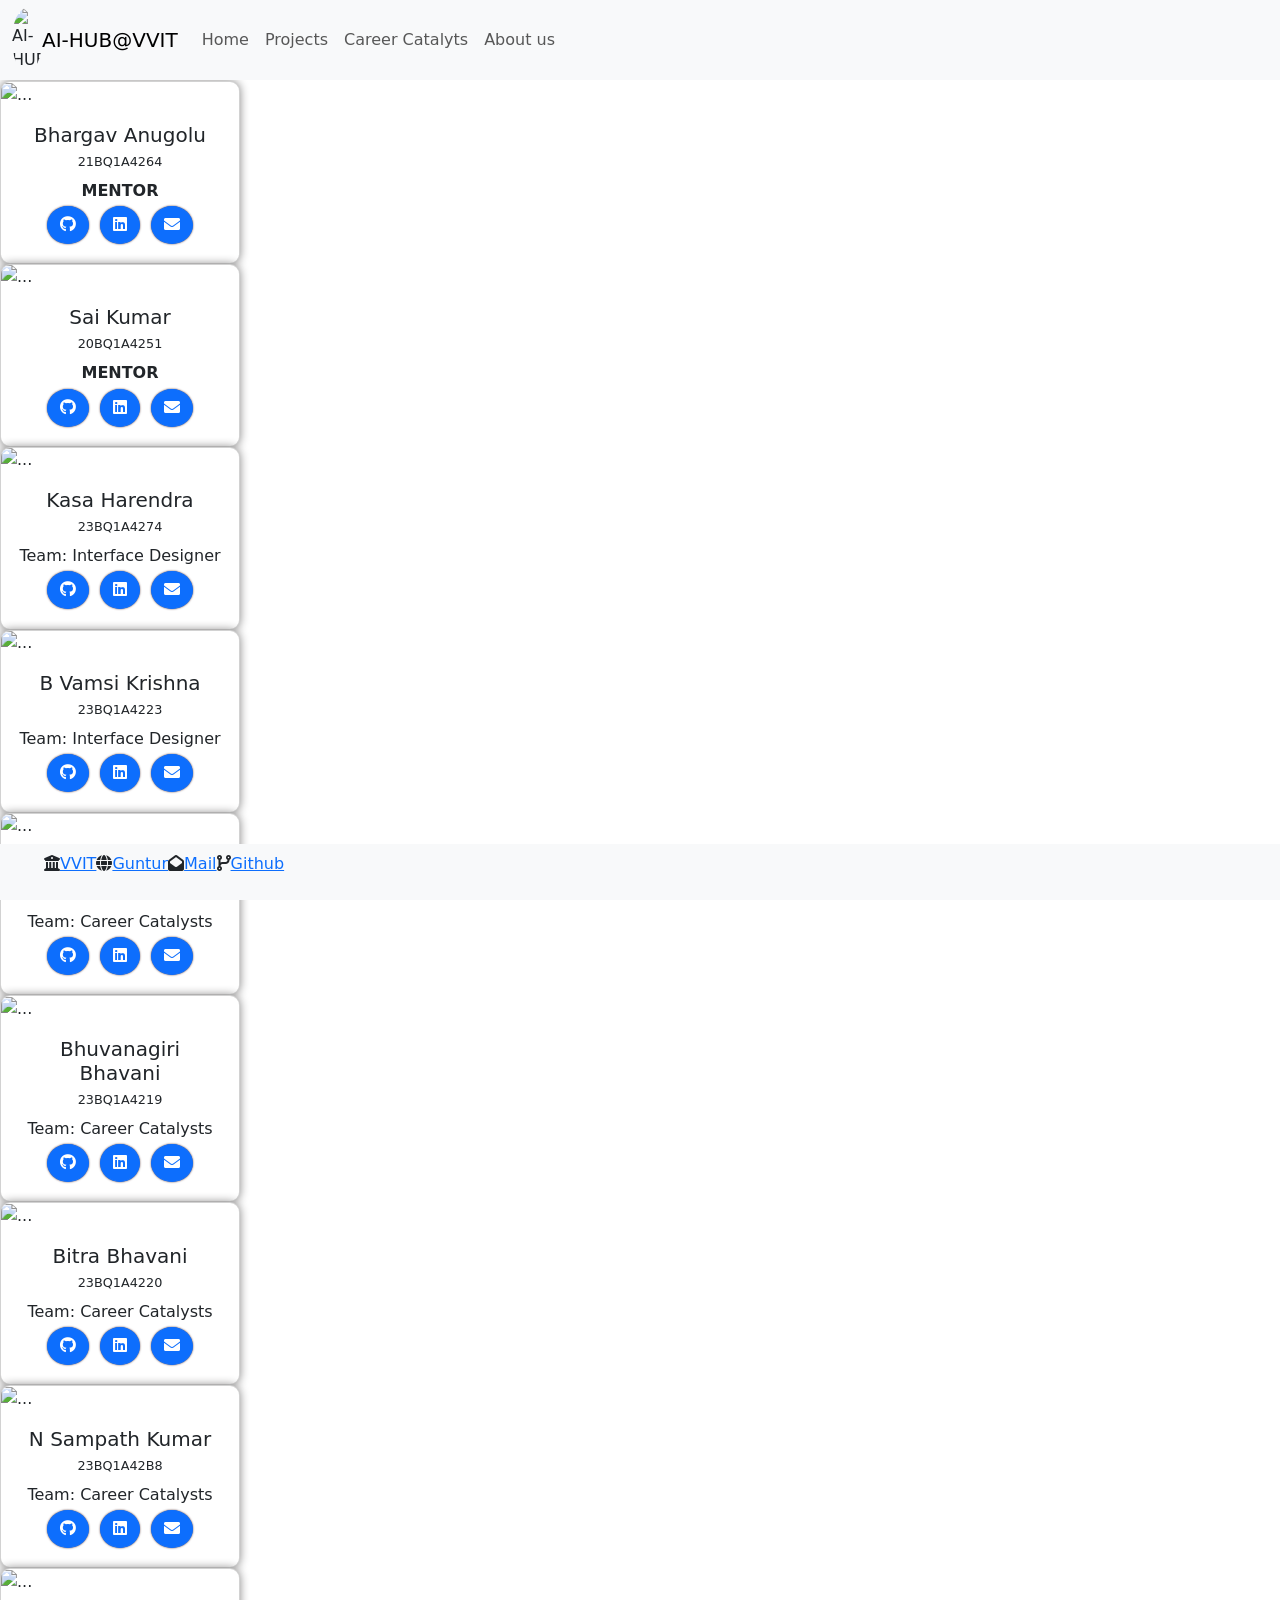
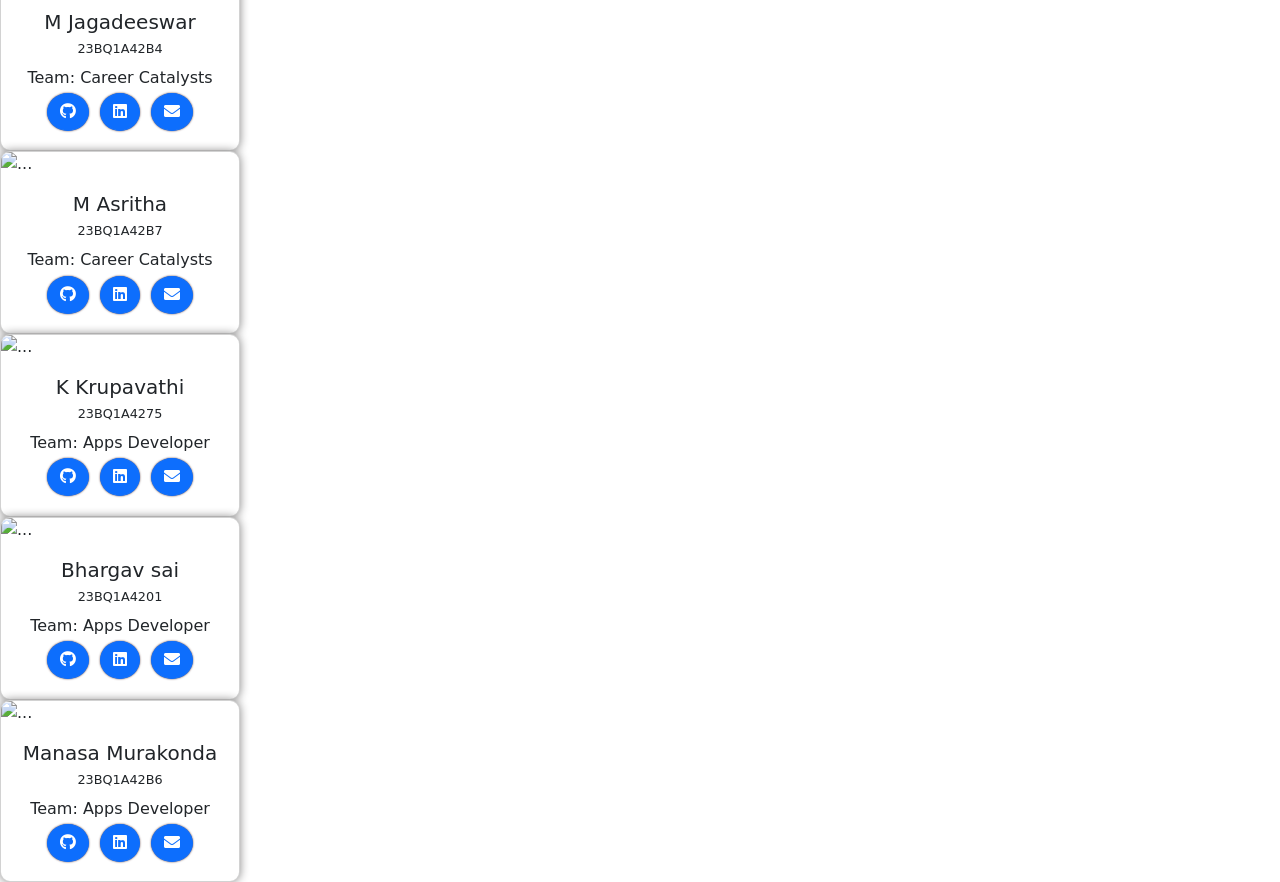
==== About.html @ 00f098e9 "Merge e3ce152802c4a9454dca4dfce5a7c7406c2633f1 into 0414c725c9d4ddbec4cc62313712c89ced0d9eaf" ====
<!DOCTYPE html>
<html lang="en">
<head>
    <meta charset="UTF-8">
    <meta name="viewport" content="width=device-width, initial-scale=1.0">
    <link rel="icon" href="./images/ai.png" type="image/png">
    <required-links></required-links>
    <link rel="stylesheet" href="./styling/about.css">
    <meta name="viewport" content="width=device-width, initial-scale=1.0">
    <link rel="stylesheet" href="https://cdnjs.cloudflare.com/ajax/libs/font-awesome/5.15.2/css/all.min.css"/>
    <title>AI-HUB-About</title>
</head>
<body>
    <special-header></special-header>
    <h1 id="page-title">People</h1>
    <hr>
    <div id="cards">
        <div class="card">
            <div id="card-image">
              <img src="./images/team/AI-HUB.jpg" alt="...">
            </div>  
            <div class="card-body">
              <div class="details">
              <h5 class="card-title">Bhargav Anugolu <br> <span id="roll">21BQ1A4264</span></h5>
              <p class="card-text"><b>MENTOR</b><br></p></div>
              <div id="buttons">
                <a href="https://github.com/smashcoder2003" class="btn btn-primary"><i class="fa-brands fa-github"></i></a>
                <a href="" class="btn btn-primary"><i class="fa-brands fa-linkedin"></i></a>
                <a href="mailto:" class="btn btn-primary"><i class="fas fa-envelope"></i></a>
              </div>
            </div>
        </div>
        <div class="card">
          <div id="card-image">
            <img src="./images/team/sai Kumar.jpeg" alt="...">
          </div>  
          <div class="card-body">
            <div class="details">
              <h5 class="card-title">Sai Kumar <br> <span id="roll">20BQ1A4251</span></h5>
              <p class="card-text"><b>MENTOR</b><br></p>
            </div>
            <div id="buttons">
              <a href="https://github.com/saikumarseela" class="btn btn-primary"><i class="fa-brands fa-github"></i></a>
              <a href="https://www.linkedin.com/in/saikumarseela/" class="btn btn-primary"><i class="fa-brands fa-linkedin"></i></a>
              <a href="mailto:workwithsaikumar@gmail.com" class="btn btn-primary"><i class="fas fa-envelope"></i></a>
            </div>
          </div>
          </div>
        <div class="card">
            <div id="card-image">
              <img src="./images/team/Harendra4274(1).jpg" alt="...">
            </div>  
            <div class="card-body">
              <div class="details">
              <h5 class="card-title">Kasa Harendra <br> <span id="roll">23BQ1A4274</span></h5>
              <p class="card-text">Team: Interface Designer</p></div>
              <div id="buttons">
                <a href="https://github.com/Kasa-Harendra" class="btn btn-primary"><i class="fa-brands fa-github"></i></a>
                <a href="" class="btn btn-primary"><i class="fa-brands fa-linkedin"></i></a>
                <a href="mailto:harendrakasa@gmail.com" class="btn btn-primary"><i class="fas fa-envelope"></i></a>
              </div>
            </div>
        </div>
        <div class="card">
            <div id="card-image">
              <img src="./images/team/Vamsi.jpg" class="card-img-top" alt="...">
            </div>
            <div class="card-body">
              <div class="details">
              <h5 class="card-title"> B Vamsi Krishna <br> <span id="roll">23BQ1A4223</h5>
              <p class="card-text">Team: Interface Designer</p></div>
              <div id="buttons">
                <a href="https://github.com/69492" class="btn btn-primary"><i class="fa-brands fa-github"></i></a>
                <a href="" class="btn btn-primary"><i class="fa-brands fa-linkedin"></i></a>
                <a href="mailto:" class="btn btn-primary"><i class="fas fa-envelope"></i></a>
              </div>
            </div>
        </div>
        <div class="card">
            <div id="card-image">
              <img src="./images/team/Jayasri.jpg" class="card-img-top" alt="...">
            </div>
            <div class="card-body">
              <div class="details">
              <h5 class="card-title">Bitra Jayasri <br> <span id="roll">23BQ1A4221</h5>
              <p class="card-text">Team: Career Catalysts</p></div>
              <div id="buttons">
                <a href="https://github.com/JayaSriBitra" class="btn btn-primary"><i class="fa-brands fa-github"></i></a>
                <a href="" class="btn btn-primary"><i class="fa-brands fa-linkedin"></i></a>
                <a href="mailto:" class="btn btn-primary"><i class="fas fa-envelope"></i></a>
              </div>
            </div>
        </div>
        <div class="card">
            <div id="card-image">
              <img src="./images/team/Bhavani4219.jpg" class="card-img-top" alt="...">
            </div>
            <div class="card-body">
              <div class="details">
              <h5 class="card-title">Bhuvanagiri Bhavani <br> <span id="roll">23BQ1A4219</h5>
              <p class="card-text">Team: Career Catalysts</p></div>
              <div id="buttons">
                <a href="https://github.com/bhuvanagiribhavani" class="btn btn-primary"><i class="fa-brands fa-github"></i></a>
                <a href="" class="btn btn-primary"><i class="fa-brands fa-linkedin"></i></a>
                <a href="mailto:" class="btn btn-primary"><i class="fas fa-envelope"></i></a>
              </div>
            </div>
        </div>
        <div class="card">
            <div id="card-image">
              <img src="./images/team/Bhavani4220.jpg" class="card-img-top" alt="...">
            </div>
            <div class="card-body">
              <div class="details">
              <h5 class="card-title">Bitra Bhavani <br> <span id="roll">23BQ1A4220</h5>
              <p class="card-text"></b>Team: Career Catalysts</p></div>
              <div id="buttons">
                <a href="https://github.com/BitraBhavani" class="btn btn-primary"><i class="fa-brands fa-github"></i></a>
                <a href="" class="btn btn-primary"><i class="fa-brands fa-linkedin"></i></a>
                <a href="mailto:" class="btn btn-primary"><i class="fas fa-envelope"></i></a>
              </div>
            </div>
        </div>
         <div class="card">
            <div id="card-image">
              <img src="./images/team/sampath42b8.jpg" alt="...">
            </div>  
            <div class="card-body">
              <div class="details">
              <h5 class="card-title">N Sampath Kumar <br> <span id="roll">23BQ1A42B8</h5>
                <p class="card-text"></b>Team: Career Catalysts</p></div>
              <div id="buttons">
                <a href="https://github.com/sampath-create" class="btn btn-primary"><i class="fa-brands fa-github"></i></a>
                <a href="" class="btn btn-primary"><i class="fa-brands fa-linkedin"></i></a>
                <a href="mailto:sampath2005h@gmail.com" class="btn btn-primary"><i class="fas fa-envelope"></i></a>
              </div>
            </div>
        </div>
         <div class="card">
            <div id="card-image">
              <img src="./images/team/Jagadeeswar42b4.jpg" alt="...">
            </div>  
            <div class="card-body">
              <div class="details">
              <h5 class="card-title">M Jagadeeswar<br> <span id="roll">23BQ1A42B4</h5>
                <p class="card-text"></b>Team: Career Catalysts</p></div>
              <div id="buttons">
                <a href="https://github.com/jaggu512" class="btn btn-primary"><i class="fa-brands fa-github"></i></a>
                <a href="https://www.linkedin.com/in/jagadeeswar-munagala-535788290/" class="btn btn-primary"><i class="fa-brands fa-linkedin"></i></a>
                <a href="mailto:jagadeeswarmunagala7@gmail.com" class="btn btn-primary"><i class="fas fa-envelope"></i></a>
              </div>
            </div>
        </div>
         <div class="card">
            <div id="card-image">
              <img src="./images/team/Asritha42b7.jpg" alt="...">
            </div>  
            <div class="card-body">
              <div class="details">
              <h5 class="card-title">M Asritha <br> <span id="roll">23BQ1A42B7</h5>
                <p class="card-text"></b>Team: Career Catalysts</p></div>
              <div id="buttons">
                <a href="https://github.com/asrithamurikipudi26" class="btn btn-primary"><i class="fa-brands fa-github"></i></a>
                <a href="https://www.linkedin.com/in/asritha-murikipudi-973161335?utm_source=share&utm_campaign=share_via&utm_content=profile&utm_medium=android_app" class="btn btn-primary"><i class="fa-brands fa-linkedin"></i></a>
                <a href="mailto:asrithamurikipudi@gmail.com" class="btn btn-primary"><i class="fas fa-envelope"></i></a>
              </div>
            </div>
        </div>
        <div class="card">
          <div id="card-image">
            <img src="./images/team/Krupavathi.jpg" class="card-img-top" alt="...">
          </div>
          <div class="card-body">
            <div class="details">
            <h5 class="card-title">K Krupavathi <br> <span id="roll">23BQ1A4275</h5>
            <p class="card-text">Team: Apps Developer</p></div>
            <div id="buttons">
              <a href="https://github.com" class="btn btn-primary"><i class="fa-brands fa-github"></i></a>
              <a href="" class="btn btn-primary"><i class="fa-brands fa-linkedin"></i></a>
              <a href="mailto:" class="btn btn-primary"><i class="fas fa-envelope"></i></a>
            </div>
          </div>
        </div>
        <div class="card">
          <div id="card-image">
            <img src="./images/team/Bhargav sai 4201.jpg" class="card-img-top" alt="...">
          </div>
          <div class="card-body">
            <div class="details">
            <h5 class="card-title">Bhargav sai <br> <span id="roll">23BQ1A4201</h5>
            <p class="card-text">Team: Apps Developer</p></div>
            <div id="buttons">
              <a href="https://github.com" class="btn btn-primary"><i class="fa-brands fa-github"></i></a>
              <a href="" class="btn btn-primary"><i class="fa-brands fa-linkedin"></i></a>
              <a href="mailto:" class="btn btn-primary"><i class="fas fa-envelope"></i></a>
            </div>
          </div>
        </div>
        <div class="card">
          <div id="card-image">
            <img src="./images/team/Manasa.jpg" class="card-img-top" alt="...">
          </div>
          <div class="card-body">
            <div class="details">
            <h5 class="card-title">Manasa Murakonda <br> <span id="roll">23BQ1A42B6</h5>
            <p class="card-text">Team: Apps Developer</p></div>
            <div id="buttons">
              <a href="https://github.com/manasamurakonda" class="btn btn-primary"><i class="fa-brands fa-github"></i></a>
              <a href="http://www.linkedin.com/in/murakonda-manasa-9a79482a9" class="btn btn-primary"><i class="fa-brands fa-linkedin"></i></a>
              <a href="mailto:murakondamanasa@gmail.com" class="btn btn-primary"><i class="fas fa-envelope"></i></a>
            </div>
          </div>
        </div>
    </div>
    <special-footer></special-footer>
    <script src="https://cdn.jsdelivr.net/npm/bootstrap@5.3.3/dist/js/bootstrap.bundle.min.js" integrity="sha384-YvpcrYf0tY3lHB60NNkmXc5s9fDVZLESaAA55NDzOxhy9GkcIdslK1eN7N6jIeHz" crossorigin="anonymous"></script>
    <script src="./reuse_elements/HeaderFooter.js"></script>
</body>
</html>
---- styling/about.css ----
#background {
  width: 100%;
  height: 50vh;
  background-color: rgb(239, 116, 116);
  position: fixed;
  bottom: 0px;
  z-index: -1;
}
.card > img {
  width: 10rem;
  position: relative;
  left: 3.6rem;
  margin-top: 1.7rem;
  border-radius: 50%;
  padding: 4px;
  border: 3px solid rgb(239, 116, 116);
}
.card {
  width: 15rem;
  box-shadow: 0px 0px 10px rgb(135, 134, 134);
  border-radius: 10px;
  transition: transform 0.3s ease-in-out, box-shadow 0.3s ease-in-out;
  position: relative;
  overflow: hidden;
}
.card:hover {
  transform: scale(1.05);
  box-shadow: 0px 0px 15px rgb(239, 116, 116);
}
.card::after {
  position: absolute;
  bottom: -30px;
  left: 50%;
  transform: translateX(-50%);
  background-color: rgba(0, 0, 0, 0.7);
  color: white;
  padding: 5px 10px;
  font-size: 0.8rem;
  border-radius: 5px;
  white-space: nowrap;
  opacity: 0;
  transition: opacity 0.3s ease-in-out, bottom 0.3s ease-in-out;
}
.card:hover::after {
  opacity: 1;
  bottom: 10px;
}
.card-body {
  text-align: center;
}
#cards {
  justify-content: space-evenly;
}
.btn-primary {
  border-radius: 50%;
  box-shadow: 0px 0px 2px rgb(83, 51, 51);
  margin: 0.2rem;
}
#roll {
  font-size: 0.8rem;
}
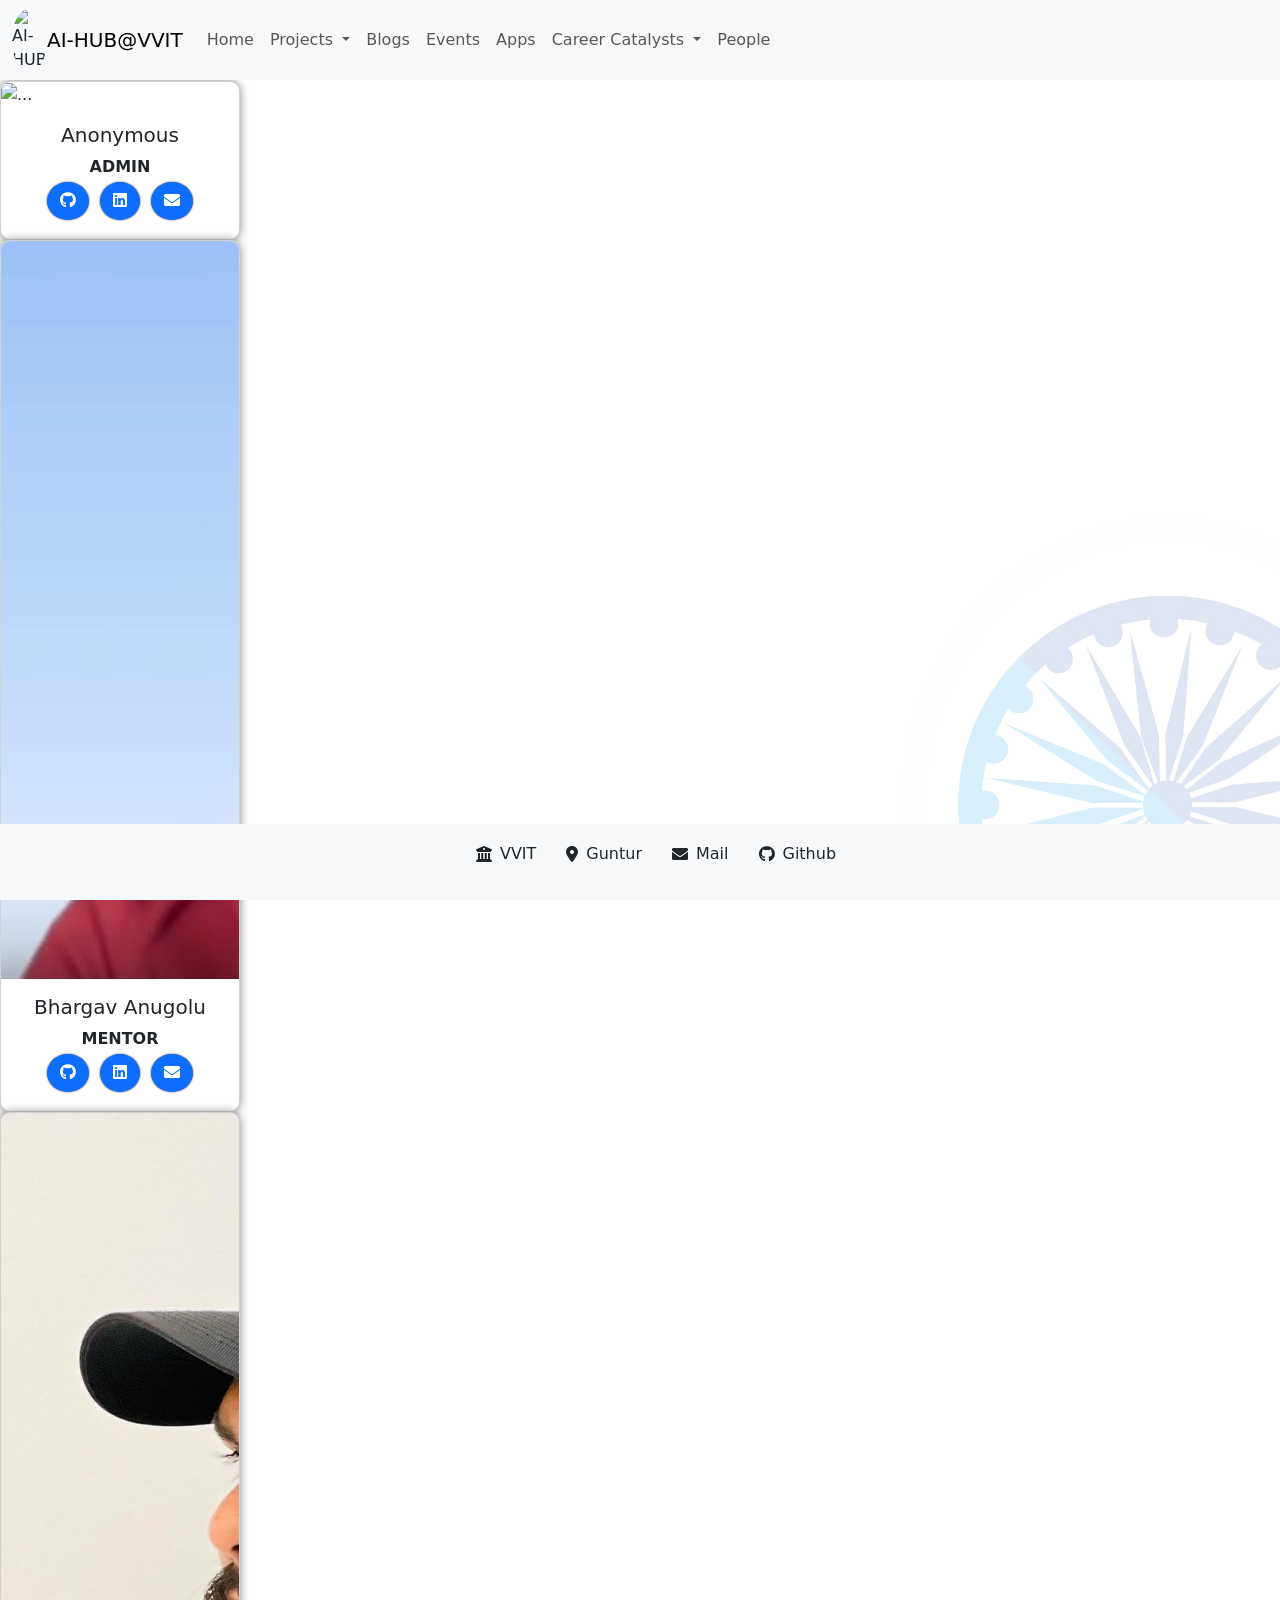
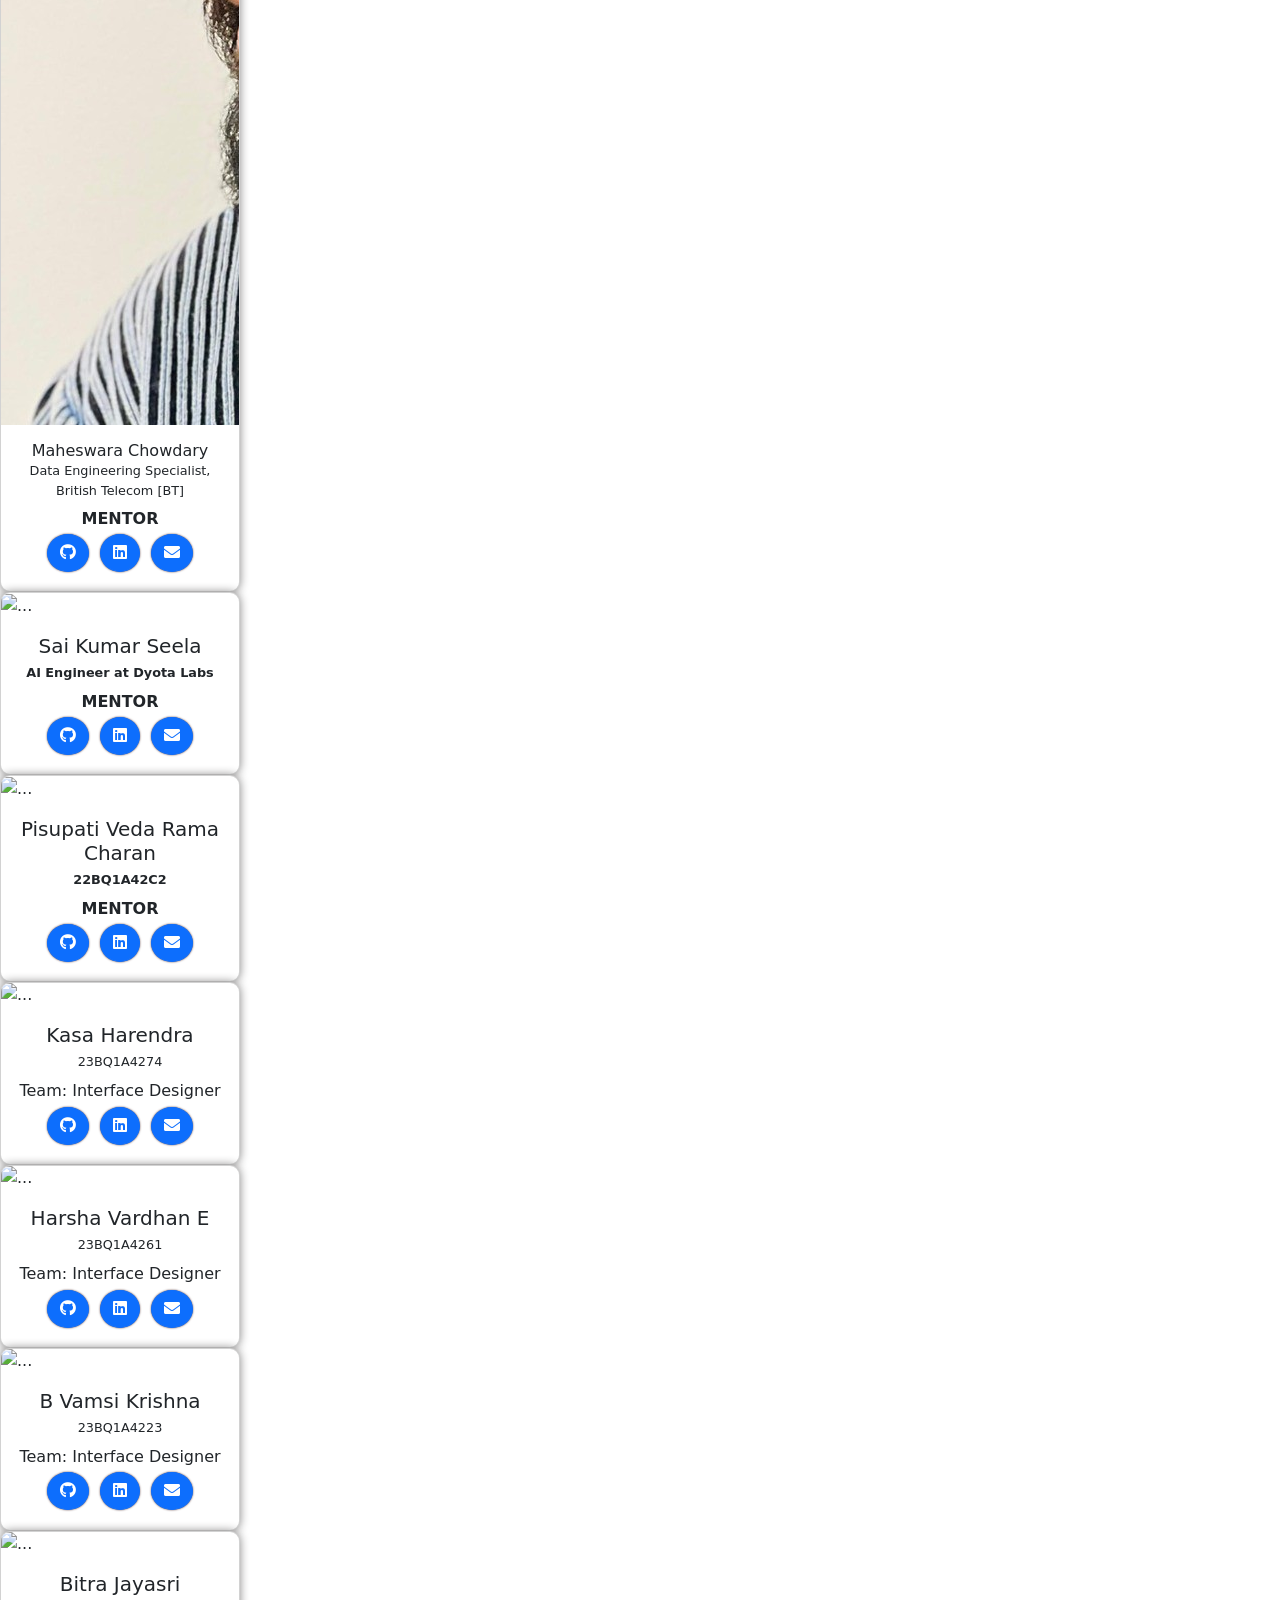
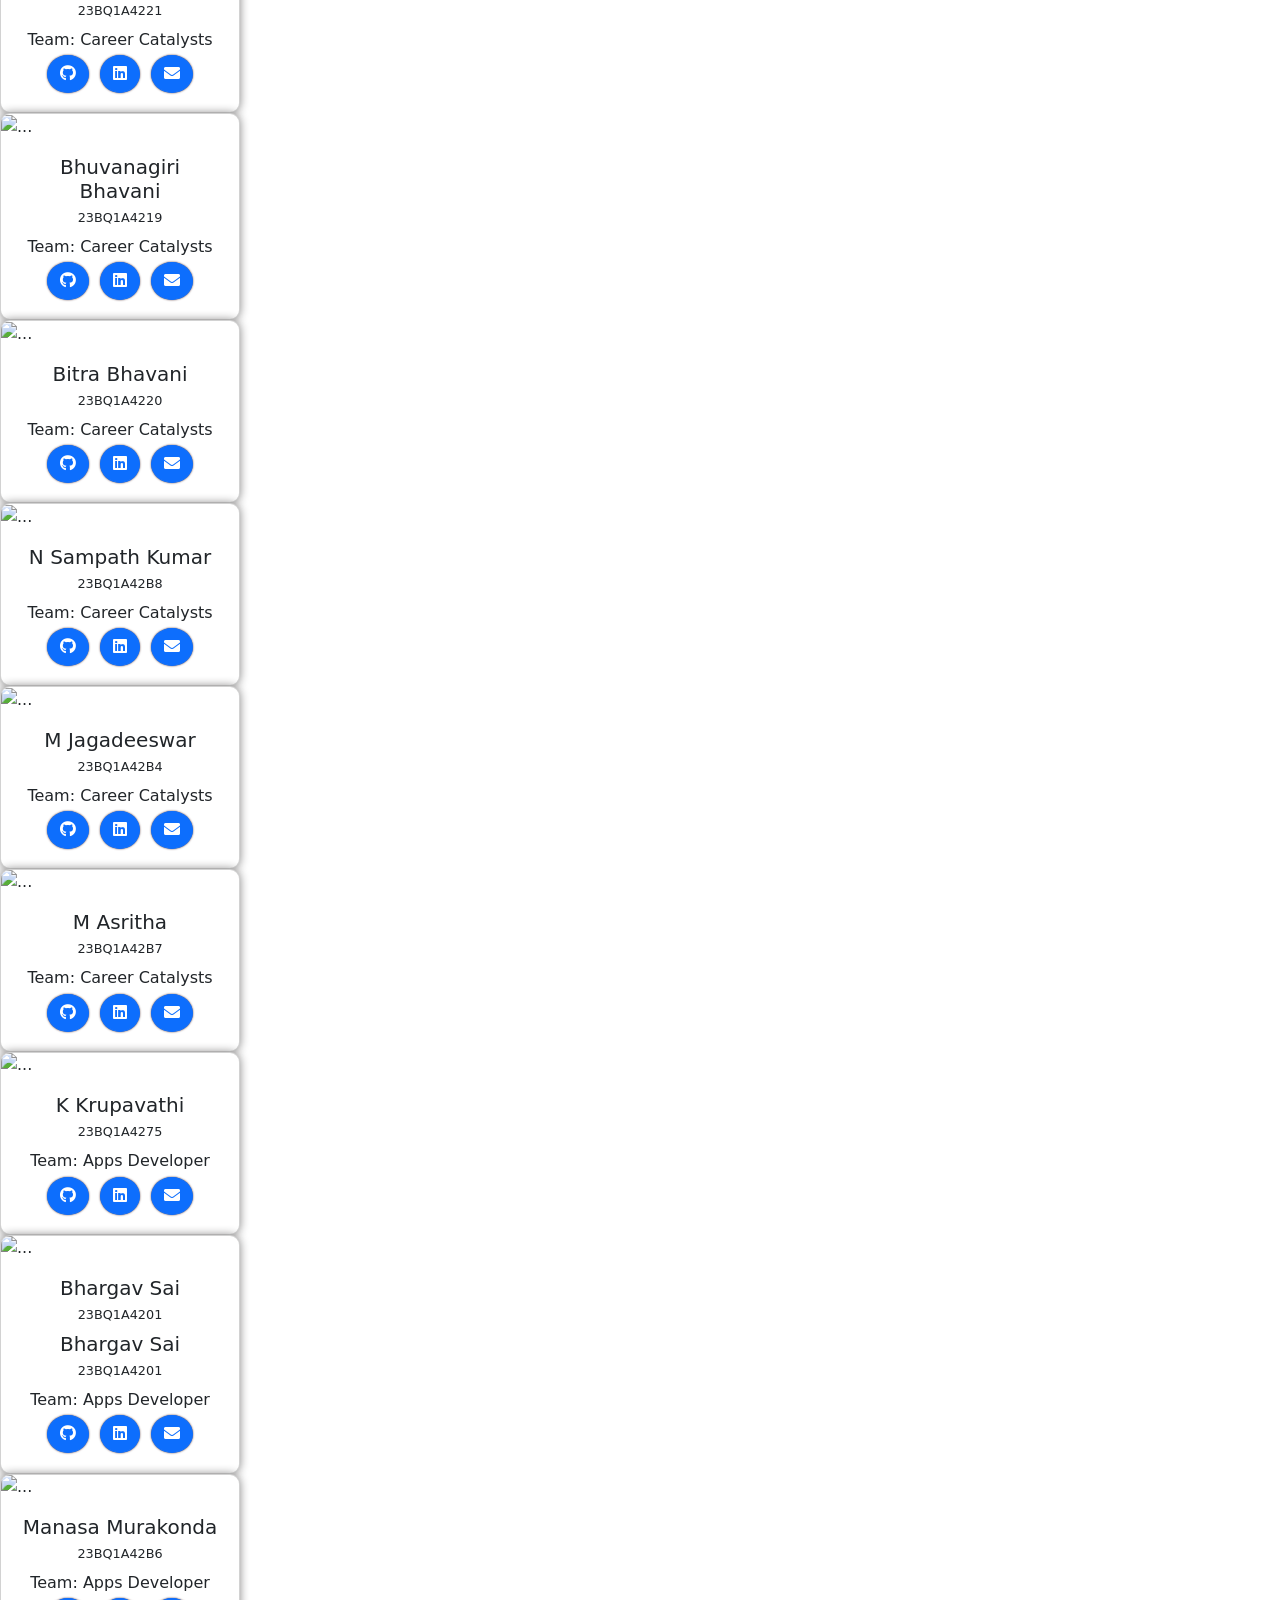
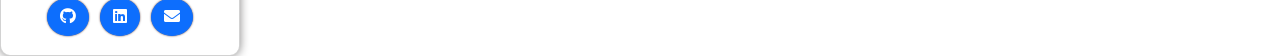
==== commit c4ec9dc0: "Merge branch 'AIHUB-VVIT:main' into main" ====
--- a/About.html
+++ b/About.html
@@ -21,10 +21,41 @@
             </div>  
             <div class="card-body">
               <div class="details">
-              <h5 class="card-title">Bhargav Anugolu <br> <span id="roll">21BQ1A4264</span></h5>
+              <h5 class="card-title">Anonymous <br> <span id="roll"></span></h5>
+              <p class="card-text"><b>ADMIN</b><br></p></div>
+              <div id="buttons">
+                <a href="" class="btn btn-primary"><i class="fa-brands fa-github"></i></a>
+                <a href="" class="btn btn-primary"><i class="fa-brands fa-linkedin"></i></a>
+                <a href="mailto:" class="btn btn-primary"><i class="fas fa-envelope"></i></a>
+              </div>
+            </div>
+        </div>
+        <div class="card">
+            <div id="card-image">
+              <img src="./images/team/BhargavVenkatA.jpg" alt="...">
+            </div>  
+            <div class="card-body">
+              <div class="details">
+              <h5 class="card-title">Bhargav Anugolu <br> <span id="roll"></span></h5>
               <p class="card-text"><b>MENTOR</b><br></p></div>
               <div id="buttons">
                 <a href="https://github.com/smashcoder2003" class="btn btn-primary"><i class="fa-brands fa-github"></i></a>
+                <a href="" class="btn btn-primary"><i class="fa-brands fa-linkedin"></i></a>
+                <a href="mailto:" class="btn btn-primary"><i class="fas fa-envelope"></i></a>
+              </div>
+            </div>
+        </div>
+
+        <div class="card">
+            <div id="card-image">
+              <img src="./images/team/maheswara3_1.jpg" alt="...">
+            </div>  
+            <div class="card-body">
+              <div class="details">
+              <h6 class="card-title">Maheswara Chowdary <br> <span id="roll">Data Engineering Specialist, British Telecom [BT] </span></h6>
+              <p class="card-text"><b>MENTOR</b><br></p></div>
+              <div id="buttons">
+                <a href="" class="btn btn-primary"><i class="fa-brands fa-github"></i></a>
                 <a href="" class="btn btn-primary"><i class="fa-brands fa-linkedin"></i></a>
                 <a href="mailto:" class="btn btn-primary"><i class="fas fa-envelope"></i></a>
               </div>
@@ -36,7 +67,7 @@
           </div>  
           <div class="card-body">
             <div class="details">
-              <h5 class="card-title">Sai Kumar <br> <span id="roll">20BQ1A4251</span></h5>
+              <h5 class="card-title">Sai Kumar Seela <br> <span id="roll"><b>AI Engineer at Dyota Labs</b></span></h5>
               <p class="card-text"><b>MENTOR</b><br></p>
             </div>
             <div id="buttons">
@@ -47,6 +78,22 @@
           </div>
           </div>
         <div class="card">
+          <div id="card-image">
+            <img src="no img.png" alt="...">
+          </div>  
+          <div class="card-body">
+            <div class="details">
+              <h5 class="card-title">Pisupati Veda Rama Charan <br> <span id="roll"><b>22BQ1A42C2</b></span></h5>
+              <p class="card-text"><b>MENTOR</b><br></p>
+            </div>
+            <div id="buttons">
+              <a href="https://github.com/Epik-Whale463" class="btn btn-primary"><i class="fa-brands fa-github"></i></a>
+              <a href="https://www.linkedin.com/in/rama-charan-50425021b/" class="btn btn-primary"><i class="fa-brands fa-linkedin"></i></a>
+              <a href="mailto:pvrcharan2022@gmail.com" class="btn btn-primary"><i class="fas fa-envelope"></i></a>
+            </div>
+          </div>
+          </div>
+        <div class="card">
             <div id="card-image">
               <img src="./images/team/Harendra4274(1).jpg" alt="...">
             </div>  
@@ -58,6 +105,21 @@
                 <a href="https://github.com/Kasa-Harendra" class="btn btn-primary"><i class="fa-brands fa-github"></i></a>
                 <a href="" class="btn btn-primary"><i class="fa-brands fa-linkedin"></i></a>
                 <a href="mailto:harendrakasa@gmail.com" class="btn btn-primary"><i class="fas fa-envelope"></i></a>
+              </div>
+            </div>
+        </div>
+        <div class="card">
+            <div id="card-image">
+              <img src="./images/team/no img.png" class="card-img-top" alt="...">
+            </div>
+            <div class="card-body">
+              <div class="details">
+              <h5 class="card-title">Harsha Vardhan E<br> <span id="roll">23BQ1A4261</h5>
+              <p class="card-text">Team: Interface Designer</p></div>
+              <div id="buttons">
+                <a href="https://github.com/harsha4261" class="btn btn-primary"><i class="fa-brands fa-github"></i></a>
+                <a href="https://www.linkedin.com/in/harsha-vardhan-reddy-emani-0a61701b8/" class="btn btn-primary"><i class="fa-brands fa-linkedin"></i></a>
+                <a href="mailto:23bq1a4261@vvit.net" class="btn btn-primary"><i class="fas fa-envelope"></i></a>
               </div>
             </div>
         </div>
@@ -187,7 +249,11 @@
           </div>
           <div class="card-body">
             <div class="details">
-            <h5 class="card-title">Bhargav sai <br> <span id="roll">23BQ1A4201</h5>
+
+            <h5 class="card-title">Bhargav Sai<br> <span id="roll">23BQ1A4201</h5>
+
+            <h5 class="card-title">Bhargav Sai <br> <span id="roll">23BQ1A4201</h5>
+
             <p class="card-text">Team: Apps Developer</p></div>
             <div id="buttons">
               <a href="https://github.com" class="btn btn-primary"><i class="fa-brands fa-github"></i></a>
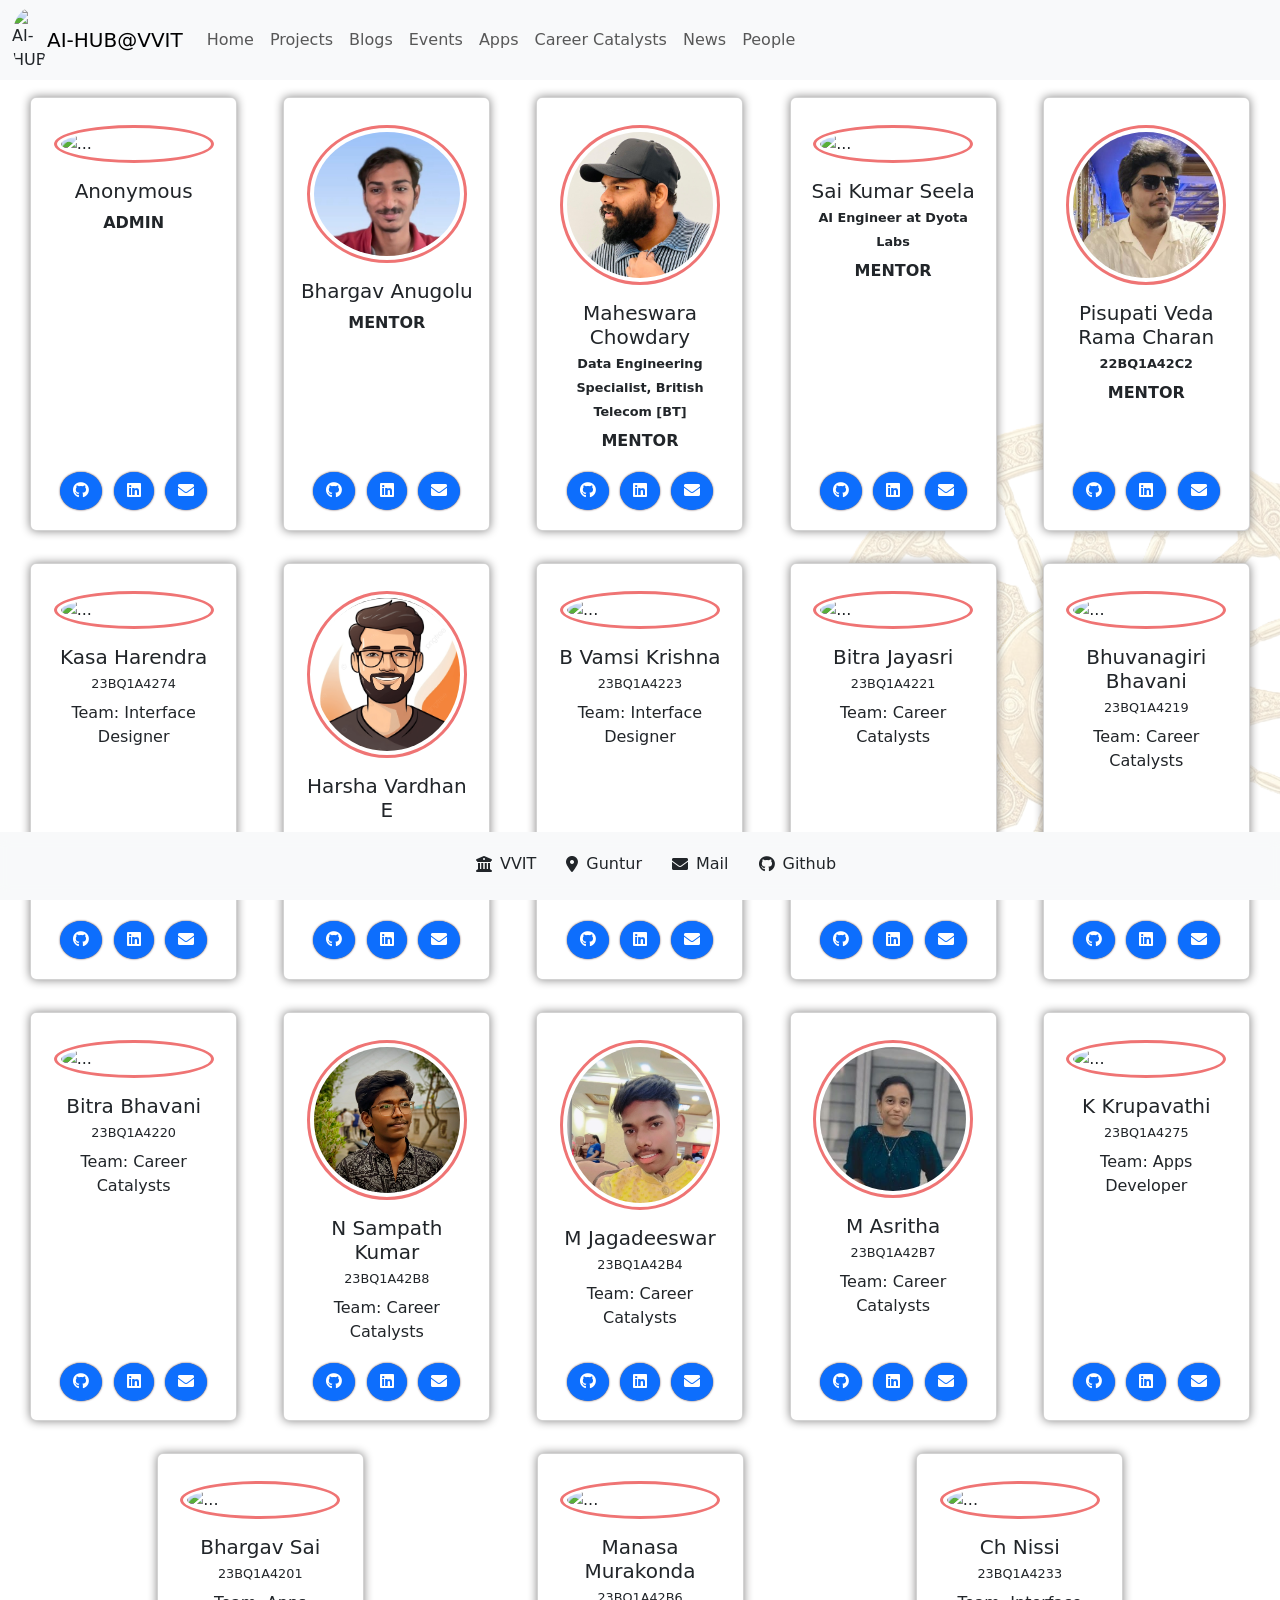
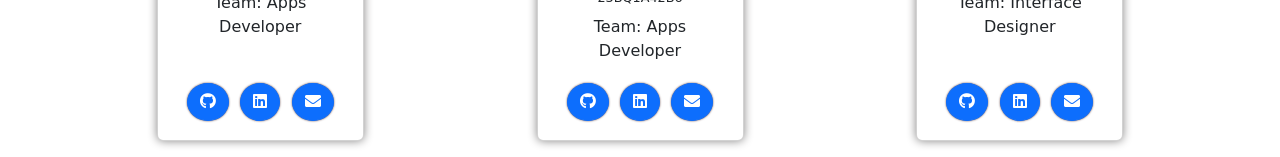
==== commit 43c943f3: "Merge pull request #58 from yaswanth33-ui/design Design" ====
--- a/About.html
+++ b/About.html
@@ -52,8 +52,9 @@
             </div>  
             <div class="card-body">
               <div class="details">
-              <h6 class="card-title">Maheswara Chowdary <br> <span id="roll">Data Engineering Specialist, British Telecom [BT] </span></h6>
-              <p class="card-text"><b>MENTOR</b><br></p></div>
+              <h5 class="card-title">Maheswara Chowdary <br> <span id="roll"><b>Data Engineering Specialist, British Telecom [BT]</b> </span></h5>
+              <p class="card-text"><b>MENTOR</b><br></p>
+            </div>
               <div id="buttons">
                 <a href="" class="btn btn-primary"><i class="fa-brands fa-github"></i></a>
                 <a href="" class="btn btn-primary"><i class="fa-brands fa-linkedin"></i></a>
@@ -79,7 +80,7 @@
           </div>
         <div class="card">
           <div id="card-image">
-            <img src="no img.png" alt="...">
+            <img src="./images/team/RamaCharan.jpg" alt="...">
           </div>  
           <div class="card-body">
             <div class="details">
@@ -249,11 +250,7 @@
           </div>
           <div class="card-body">
             <div class="details">
-
             <h5 class="card-title">Bhargav Sai<br> <span id="roll">23BQ1A4201</h5>
-
-            <h5 class="card-title">Bhargav Sai <br> <span id="roll">23BQ1A4201</h5>
-
             <p class="card-text">Team: Apps Developer</p></div>
             <div id="buttons">
               <a href="https://github.com" class="btn btn-primary"><i class="fa-brands fa-github"></i></a>
@@ -274,6 +271,21 @@
               <a href="https://github.com/manasamurakonda" class="btn btn-primary"><i class="fa-brands fa-github"></i></a>
               <a href="http://www.linkedin.com/in/murakonda-manasa-9a79482a9" class="btn btn-primary"><i class="fa-brands fa-linkedin"></i></a>
               <a href="mailto:murakondamanasa@gmail.com" class="btn btn-primary"><i class="fas fa-envelope"></i></a>
+            </div>
+          </div>
+        </div>
+        <div class="card">
+          <div id="card-image">
+            <img src="./images/team/AI-HUB.jpg" class="card-img-top" alt="...">
+          </div>
+          <div class="card-body">
+            <div class="details">
+            <h5 class="card-title">Ch Nissi<br> <span id="roll">23BQ1A4233</h5>
+            <p class="card-text">Team: Interface Designer</p></div>
+            <div id="buttons">
+              <a href="https://github.com/Nissi1513" class="btn btn-primary"><i class="fa-brands fa-github"></i></a>
+              <a href="" class="btn btn-primary"><i class="fa-brands fa-linkedin"></i></a>
+              <a href="mailto:Chirugurinissi2@gmail.com" class="btn btn-primary"><i class="fas fa-envelope"></i></a>
             </div>
           </div>
         </div>
--- a/styling/about.css
+++ b/styling/about.css
@@ -6,56 +6,58 @@
   bottom: 0px;
   z-index: -1;
 }
-.card > img {
+
+#card-image {
+  display: flex;
+  justify-content: center;
+}
+
+#card-image > img {
   width: 10rem;
-  position: relative;
-  left: 3.6rem;
   margin-top: 1.7rem;
   border-radius: 50%;
   padding: 4px;
   border: 3px solid rgb(239, 116, 116);
 }
+
 .card {
-  width: 15rem;
+  width: 100%;
+  height: auto;
   box-shadow: 0px 0px 10px rgb(135, 134, 134);
-  border-radius: 10px;
-  transition: transform 0.3s ease-in-out, box-shadow 0.3s ease-in-out;
-  position: relative;
-  overflow: hidden;
+  margin: 1rem;
 }
-.card:hover {
-  transform: scale(1.05);
-  box-shadow: 0px 0px 15px rgb(239, 116, 116);
-}
-.card::after {
-  position: absolute;
-  bottom: -30px;
-  left: 50%;
-  transform: translateX(-50%);
-  background-color: rgba(0, 0, 0, 0.7);
-  color: white;
-  padding: 5px 10px;
-  font-size: 0.8rem;
-  border-radius: 5px;
-  white-space: nowrap;
-  opacity: 0;
-  transition: opacity 0.3s ease-in-out, bottom 0.3s ease-in-out;
-}
-.card:hover::after {
-  opacity: 1;
-  bottom: 10px;
-}
+
 .card-body {
   text-align: center;
+  display: flex;
+  flex-direction: column;
 }
+.card-body .details{
+  margin-bottom: 1rem;
+  flex:1;
+}
+
 #cards {
+  display: flex;
+  flex-wrap: wrap;
   justify-content: space-evenly;
 }
+
 .btn-primary {
   border-radius: 50%;
   box-shadow: 0px 0px 2px rgb(83, 51, 51);
   margin: 0.2rem;
 }
+
 #roll {
   font-size: 0.8rem;
 }
+
+#cards > .card {
+  max-width: 207px;
+}
+
+.card:hover {
+  transform: scale(1.05);
+  box-shadow: 0px 0px 15px rgb(239, 116, 116);
+}
